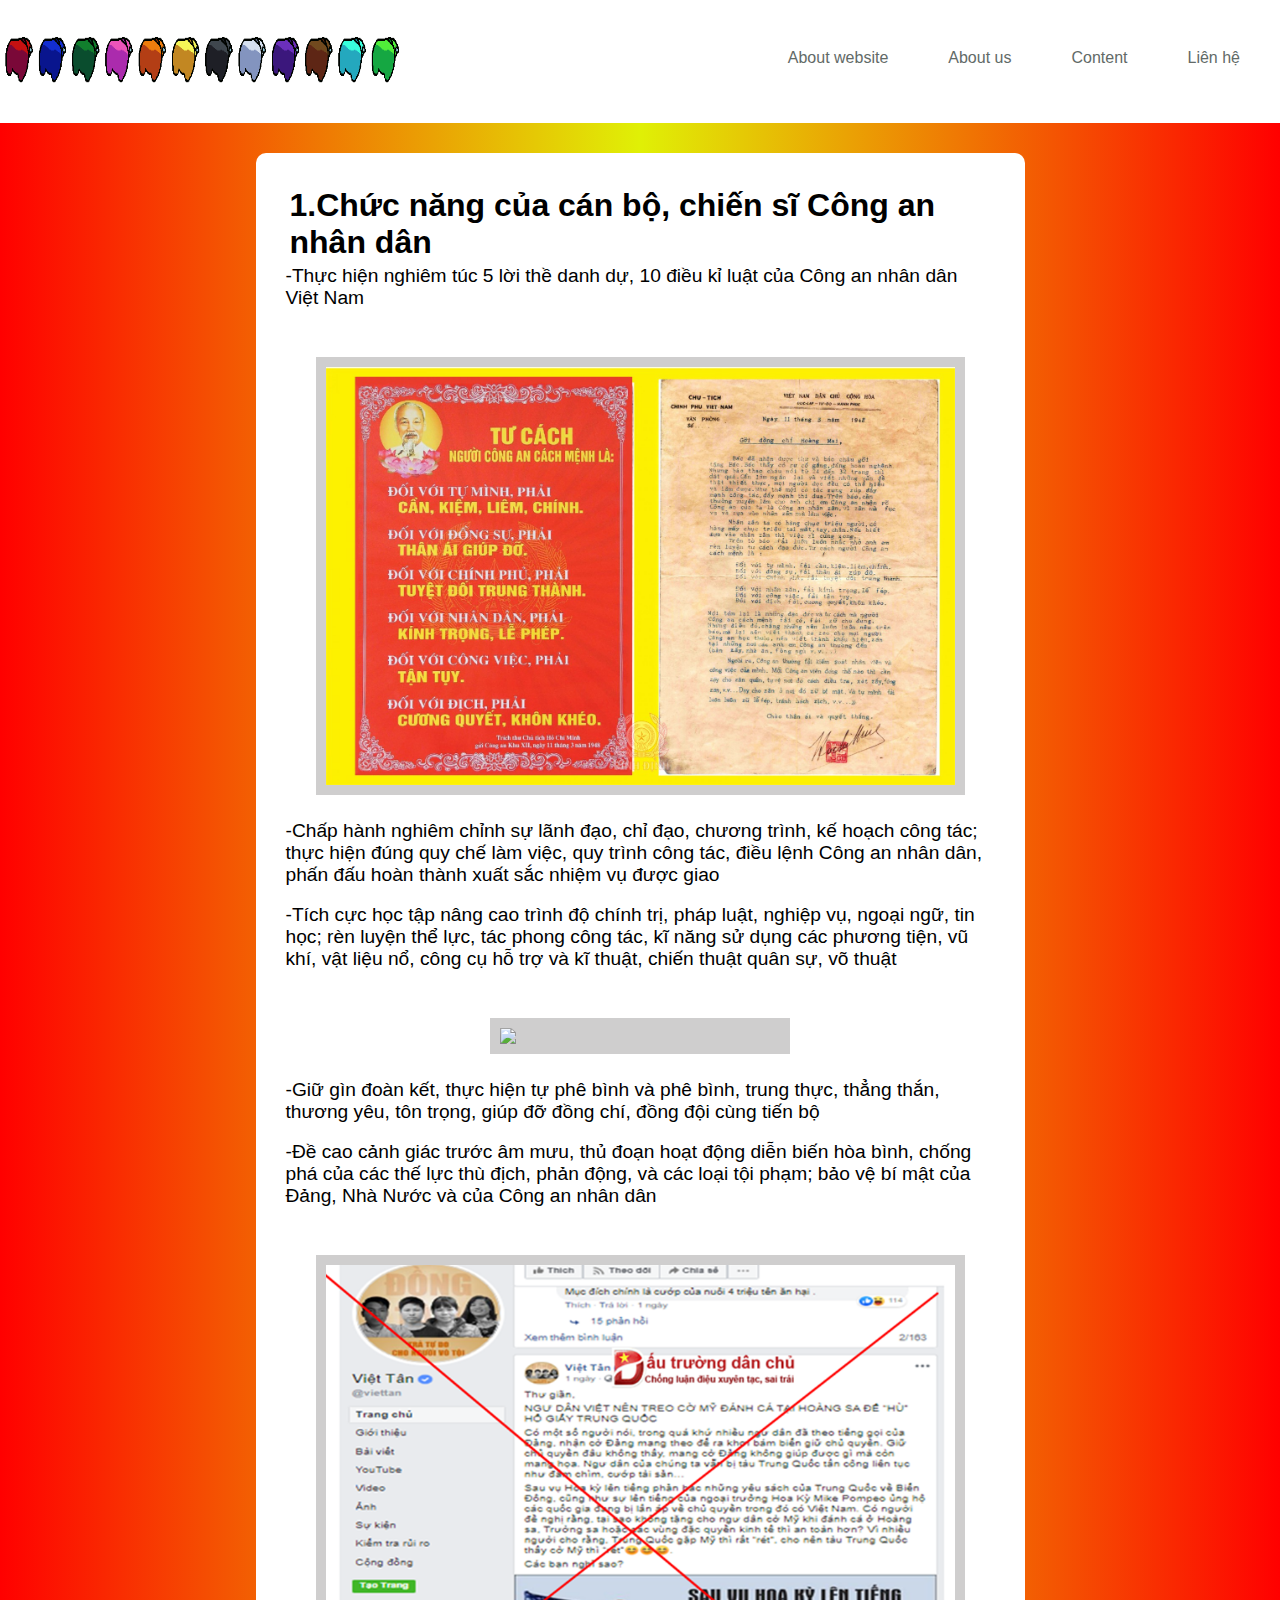
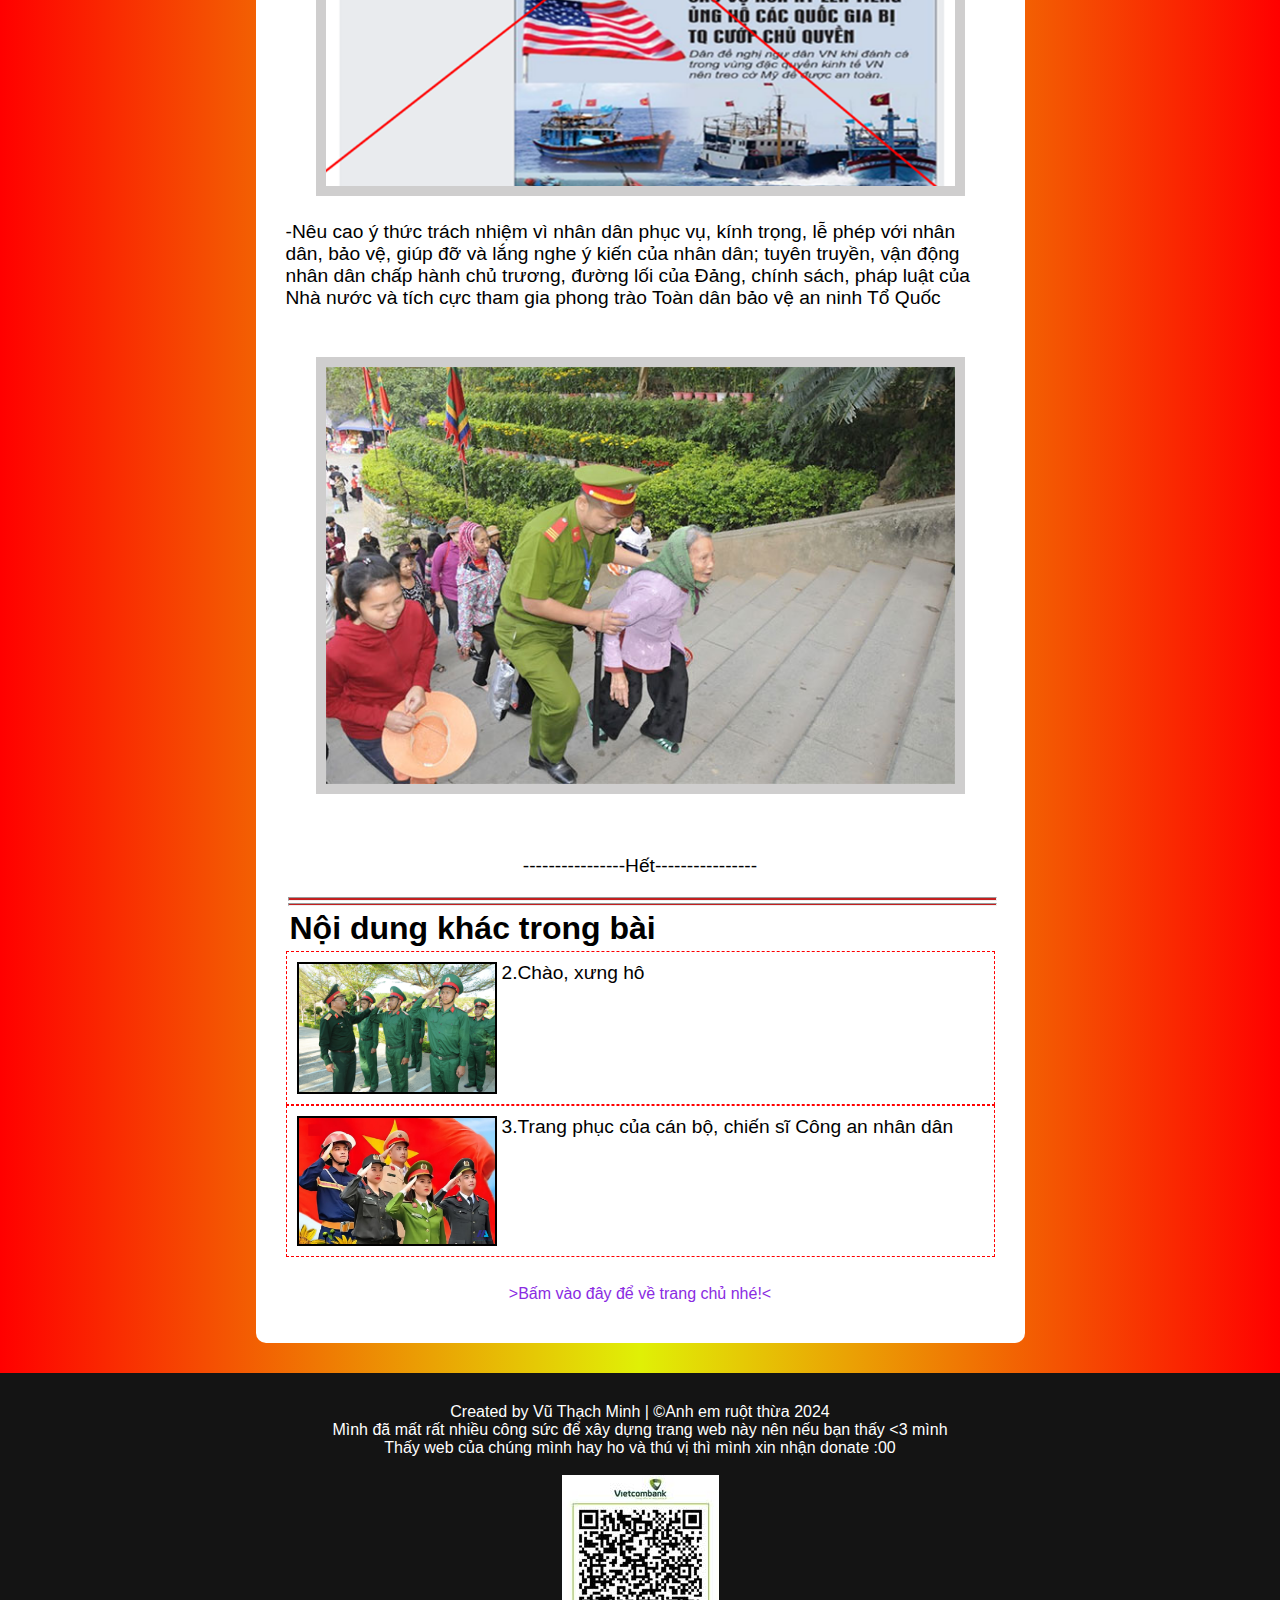
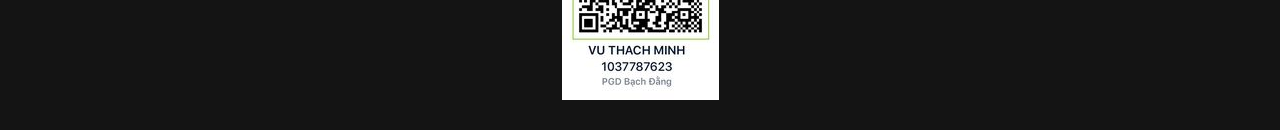
==== I.html @ 28a493ef "Add files via upload" ====
<!DOCTYPE html>
<html lang="en">
<head>
    <meta charset="UTF-8">
    <meta http-equiv="X-UA-Compatible" content="IE=edge">
    <meta name="viewport" content="width=device-width, initial-scale=1.0">
    <title>1.Chức năng của cán bộ , chiến sĩ Công an nhân dân</title>
    <link rel="stylesheet" href="style.css">
</head>
<body>
      
    <div id="wrapper">
        <div id="header">
            <a href="index.html" title="Presented by AERT" id="logo">
                <img src="assets/logo.gif" alt="">
            </a>
            <div id="menu">
                <div class="item">
                    <a href="About_web.html">About website</a>
                </div>
                <div class="item">
                    <a href="About_us.html">About us</a>
                </div>
                <div class="item">
                    <a href="Content.html">Content</a>
                </div>
                <div class="item">
                    <a href="Contact.html">Liên hệ</a>
                </div>
            </div>
            
        </div>    
        <div id="banner">
            <div id="maintext">
                <h1>1.Chức năng của cán bộ, chiến sĩ Công an nhân dân</h1>
                <p>-Thực hiện nghiêm túc 5 lời thề danh dự, 10 điều kỉ luật của Công an nhân dân Việt Nam</p><br>
                <div id="thư">
                    <img src="assets\I\hcm.png" >  
                </div>
                <p>-Chấp hành nghiêm chỉnh sự lãnh đạo, chỉ đạo, chương trình, kế hoạch công tác; thực hiện đúng quy chế làm việc, quy trình công tác, điều lệnh Công an nhân dân, phấn đấu hoàn thành xuất sắc nhiệm vụ được giao</p><br>
                

                <p>-Tích cực học tập nâng cao trình độ chính trị, pháp luật, nghiệp vụ, ngoại ngữ, tin học; rèn luyện thể lực, tác phong công tác, kĩ năng sử dụng các phương tiện, vũ khí, vật liệu nổ, công cụ hỗ trợ và kĩ thuật, chiến thuật quân sự, võ thuật</p><br>  
                <div id="thư">
                    <img src="assets\I\nv.PNG" >  
                </div>
                <p>-Giữ gìn đoàn kết, thực hiện tự phê bình và phê bình, trung thực, thẳng thắn, thương yêu, tôn trọng, giúp đỡ đồng chí, đồng đội cùng tiến bộ</p><br>
                <p>-Đề cao cảnh giác trước âm mưu, thủ đoạn hoạt động diễn biến hòa bình, chống phá của các thế lực thù địch, phản động, và các loại tội phạm; bảo vệ bí mật của Đảng, Nhà Nước và của Công an nhân dân</p><br>
                <div id="thư">
                    <img src="assets\I\3que.png" >  
                </div>
                <p>-Nêu cao ý thức trách nhiệm vì nhân dân phục vụ, kính trọng, lễ phép với nhân dân, bảo vệ, giúp đỡ và lắng nghe ý kiến của nhân dân; tuyên truyền, vận động nhân dân chấp hành chủ trương, đường lối của Đảng, chính sách, pháp luật của Nhà nước và tích cực tham gia phong trào Toàn dân bảo vệ an ninh Tổ Quốc</p><br>
                <div id="thư">
                    <img src="assets\I\giup.png" >  
                </div>
                <br>
                <br>
                <div id="end">
                    <p>----------------Hết----------------</p>
                </div>
                <br>
                <hr id="space2">
                <hr id="space">
                <div>
                    <h1>Nội dung khác trong bài</h1>
                </div>
                
                <div class="Myitem">
                    <a href="II.html">
                        <img class="catelog" src="assets/II.png" alt="mục 2" width="200px">
                        <p>2.Chào, xưng hô</p>
                    </a>
                                    
                </div>
                <div class="Myitem">
                    <a href="III.html">
                        <img class="catelog" src="assets/III.jpg" alt="mục 3" width="200px">
                        <p>3.Trang phục của cán bộ, chiến sĩ Công an nhân dân</p>
                        
                    </a>               
                </div>
                <br>
                <br>
                <a id="return" href="index.html">>Bấm vào đây để về trang chủ nhé!<</a>
            </div>

            </div>
            
        </div>
        





    </div>
    <div id="footer">
        <p id="copyright">Created by Vũ Thạch Minh | ©Anh em ruột thừa 2024
        </p>
        <p id="copyright">Mình đã mất rất nhiều công sức để xây dựng trang web này nên nếu bạn thấy <3 mình</p>
        <p id="copyright">Thấy web của chúng mình hay ho và thú vị thì mình xin nhận donate :00</p>            
        <br>
        <div id="donate"><img src="assets/donate.jpg" ></div>   
    </div>         



    <script src="script.js"></script>
</body>
</html>
---- style.css ----
#logo img{
    width: 400px;
    height: 50px;
    
    float: right;
    
}
@import url('https://fonts.googleapis.com/css2?family=Poppins:ital,wght@0,400;0,500;0,600;1,200;1,400;1,500&display=swap');
*{
    padding:0;
    margin:0;
    box-sizing: border-box;
    font-family:'Poppins', sans-serif;
   
}

#wrapper {
    
    width: 100%;
    height: fit-content;

}
#header {
    
    max-width: 100%;
    
    margin-top:33px;
    display: flex;
    justify-content: space-between;
    align-items: center;    
    flex-wrap: wrap;
    
}

#menu {
    list-style:none;
    display: flex;
    flex-wrap: wrap;
    justify-content: space-around;
    padding: 10px;
    
}

#menu .item {
    margin:0px 30px;
}

#menu .item1 {
    display: flex;
}
#menu .item2 {
    display: flex;

}
#menu .item a {
    color:#626A67;
    text-decoration: none;
}
#menu .item a:hover{
    color: rgb(250, 167, 229);
}

#banner {
    width: 100%;
    background: linear-gradient(90deg , rgb(255, 0, 0) ,rgb(224, 240, 6) , red) ; 
    height: 100%;
    margin-top:40px;
    display: flex;
    justify-content: center;
    justify-items: center;
    padding: 0px 130px 0px 130px;
    position:relative;
}
#maintext{
    max-width: 769px;
    min-width: 300px;
    height: fit-content;
    margin-top: 30px ;
    margin-bottom: 30px;
    background: white;
    padding: 30px ;
    border-radius: 10px;
    display: inline-block;
    
}
#maintext p{
    font-size: larger;
}
h1{
    
    margin: 2px;
    padding: 2px;
}
.Myitem{
    display: inline-block;

    padding: 10px;
    width: 100%;
    transition: 0.25s;
    
}
.Myitem p{
    margin-left: 2px;
    
}
.Myitem a{
    text-decoration: none;
    
    
    
}
.Myitem img{
    float: left;
    margin-right: 5px;
    border: 2px solid black;
    transition: 0.25s;
}
.Myitem:not(:hover){
    
    border:1px dashed red;
    background-color: white;
    color: black;
}


.Myitem:hover{
    
    border:1px dashed red;
    background-color: pink;
    color: red;
}
.Myitem img:hover{
    border: 2px solid red;
    cursor: pointer;
}
.Myitem a{
    color: black;
}
.Myitem a:hover{
    color: red;
    
}
.Myitem a:not(hover){
    color:black;
}    
.textabout{
    margin: 5px;
    padding: 2px;
}
#return{
    display: flex;
    color: blueviolet;
    text-decoration: none;
    margin: 10px;
    justify-content: center;
    align-items: center;
} 
.about_text{
    display: flex;
    justify-content: center;
    color: rgba(203, 28, 219, 0.842);
    font-family:'Gill Sans', 'Gill Sans MT', Calibri, 'Trebuchet MS', sans-serif
}
#About_us{
    text-decoration: none;
}  


#footer{
    padding: 10px;
    
    background-color: rgb(20, 20, 20);
    color: rgb(255, 255, 255);
    
    
    padding: 30px 30px;
    max-height: 100%;
}
#copyright{
    display: flex;
    justify-content:center;
    align-content: center;
    
}

#donate{
    display:flex;
    justify-content:center;
    align-items:center ;
}
ol{
    display: flexbox;
    padding: 3px;
    text-align: center;
}

#end{
    display: flex;
    justify-content: center ;
    align-items: center;
}
#space{
    background-color: rgb(196, 31, 31);
    height: 3px;
    width: 100%;
    margin:2px 0px 0px 2px;
    
}
#space2{
    background-color: rgb(196, 31, 31);
    height: 4px;
    width: 100%;
    margin:2px 0px 0px 2px;
    
}
#trangphuc{
    display:flex;
    margin :10px;
    margin-bottom: 5px;
    padding: 20px;    
   
    justify-content: center;
}
#trangphuc img{
    padding: 10px;
    
    

    background-color: rgba(136, 134, 134, 0.404);
}
#thư{
    display:flex;
    margin :10px;
    margin-bottom: 5px;
    padding: 20px;    
   
    justify-content: center;
}
#thư img{
    padding: 10px;
    min-width: 300px;
    

    background-color:  rgba(136, 134, 134, 0.404);
}
#description{
    position: relative;
    text-align:center;
    
    font-style: italic;
    
}
#video{
    display: flex;
    justify-content: center;
}
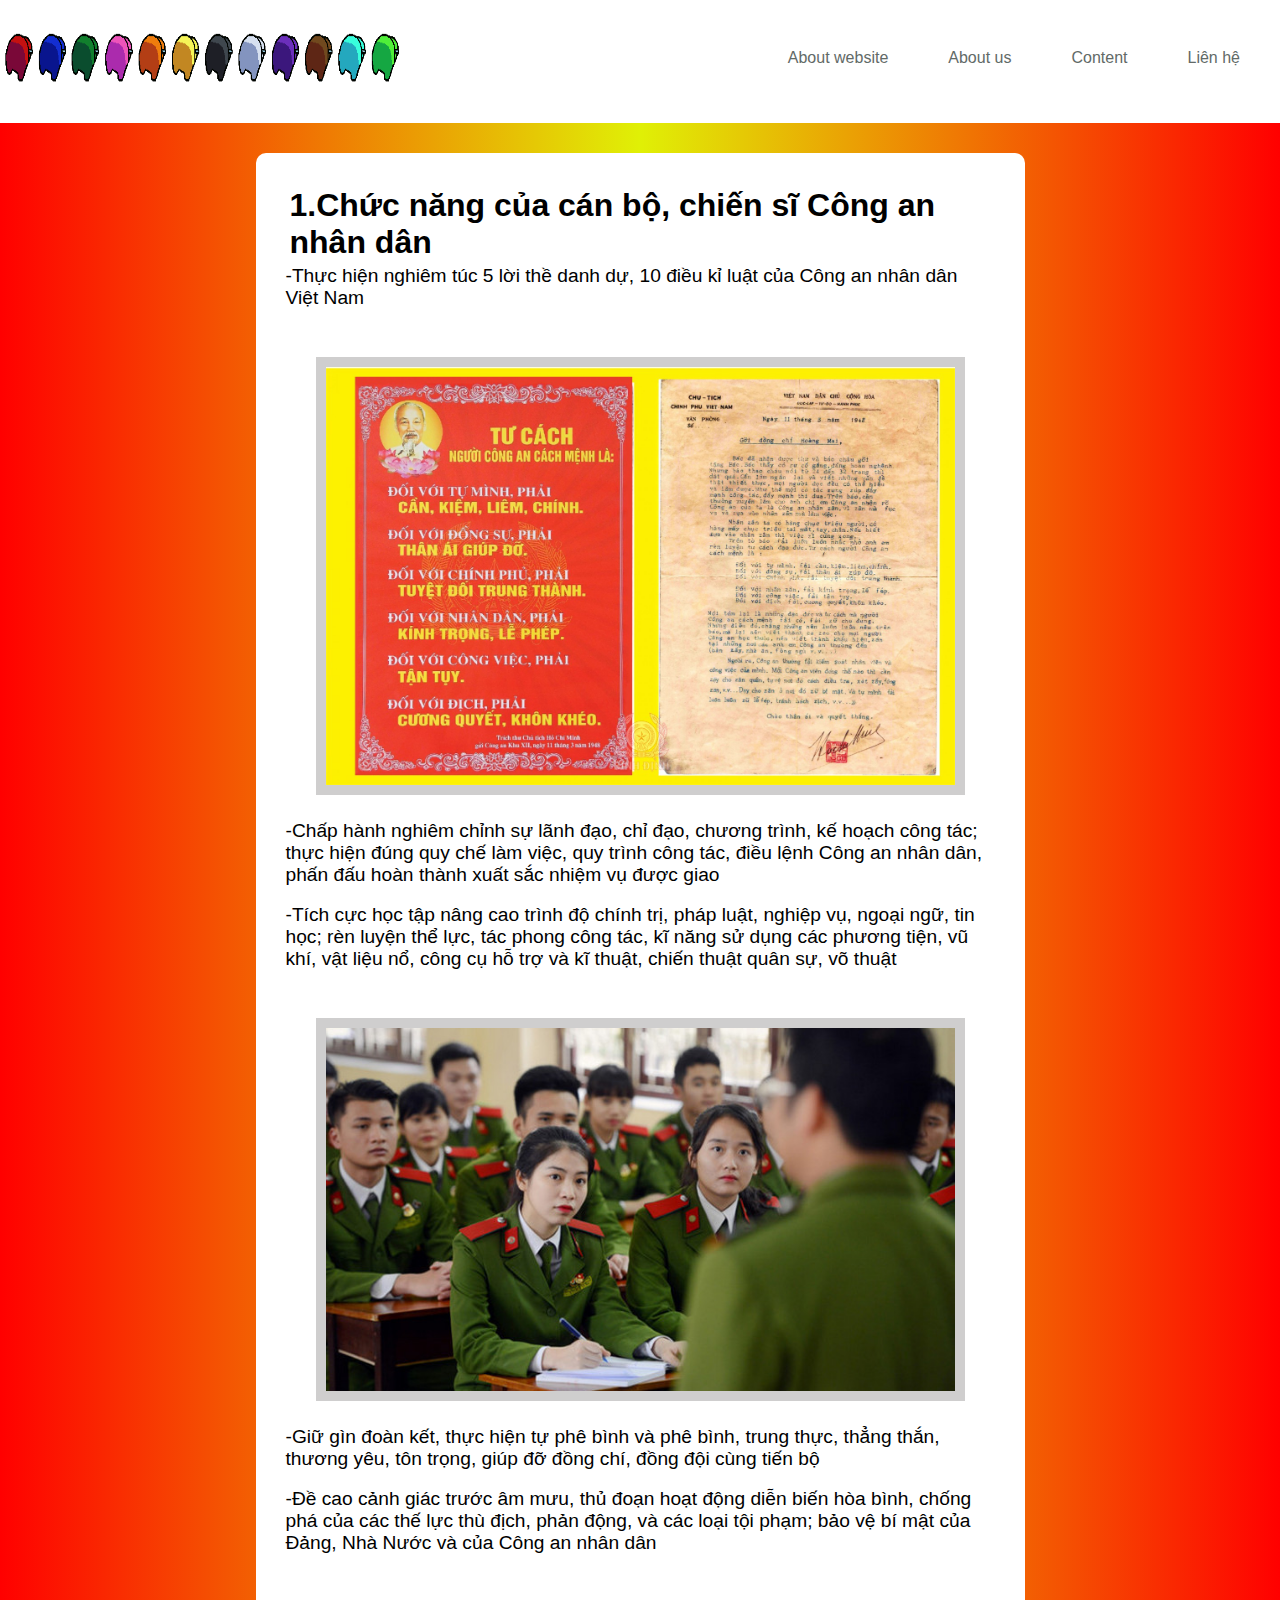
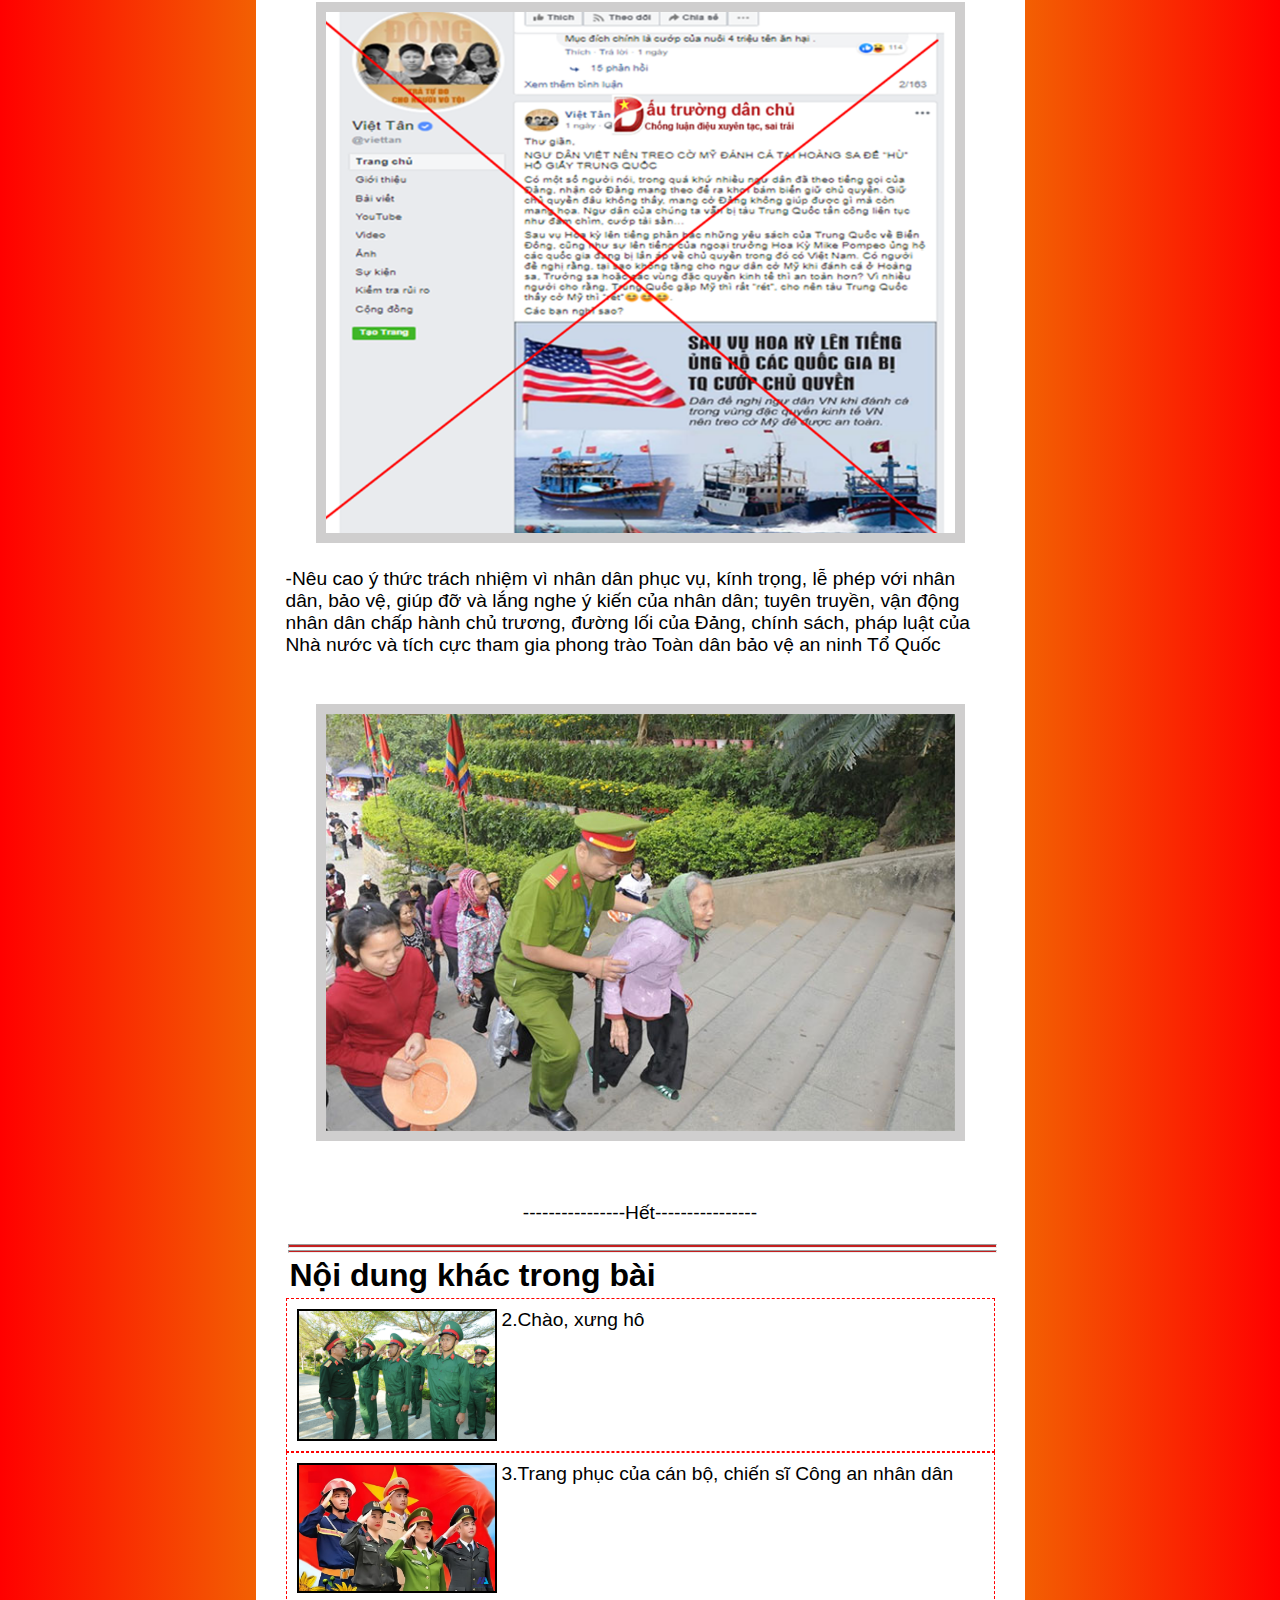
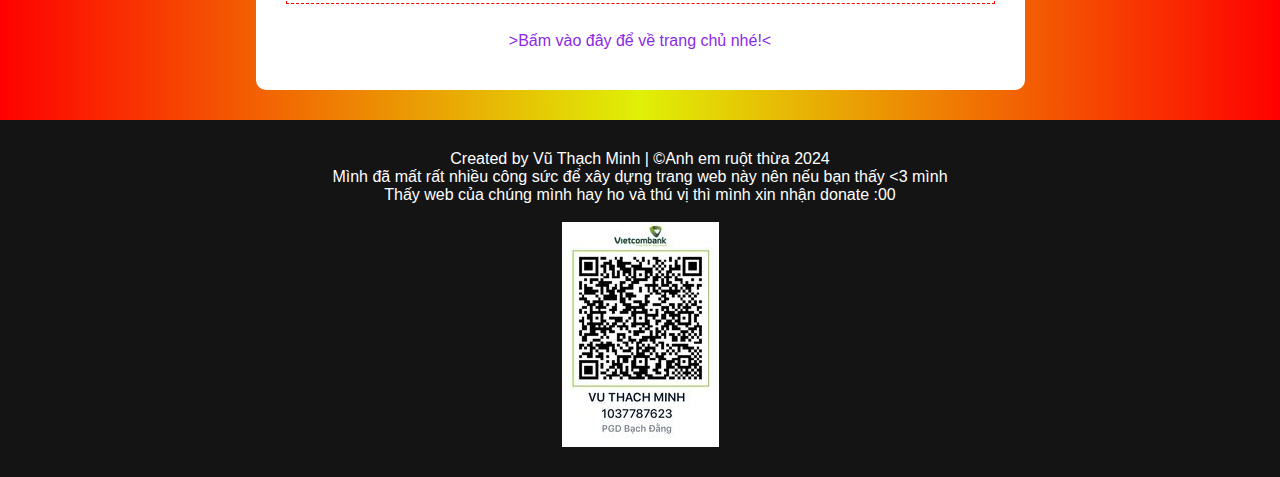
==== commit a5d2a639: "Update I.html" ====
--- a/I.html
+++ b/I.html
@@ -42,7 +42,7 @@
 
                 <p>-Tích cực học tập nâng cao trình độ chính trị, pháp luật, nghiệp vụ, ngoại ngữ, tin học; rèn luyện thể lực, tác phong công tác, kĩ năng sử dụng các phương tiện, vũ khí, vật liệu nổ, công cụ hỗ trợ và kĩ thuật, chiến thuật quân sự, võ thuật</p><br>  
                 <div id="thư">
-                    <img src="assets\I\nv.PNG" >  
+                    <img src="assets\I\nv.png" > 
                 </div>
                 <p>-Giữ gìn đoàn kết, thực hiện tự phê bình và phê bình, trung thực, thẳng thắn, thương yêu, tôn trọng, giúp đỡ đồng chí, đồng đội cùng tiến bộ</p><br>
                 <p>-Đề cao cảnh giác trước âm mưu, thủ đoạn hoạt động diễn biến hòa bình, chống phá của các thế lực thù địch, phản động, và các loại tội phạm; bảo vệ bí mật của Đảng, Nhà Nước và của Công an nhân dân</p><br>
@@ -107,4 +107,4 @@
 
     <script src="script.js"></script>
 </body>
-</html>+</html>
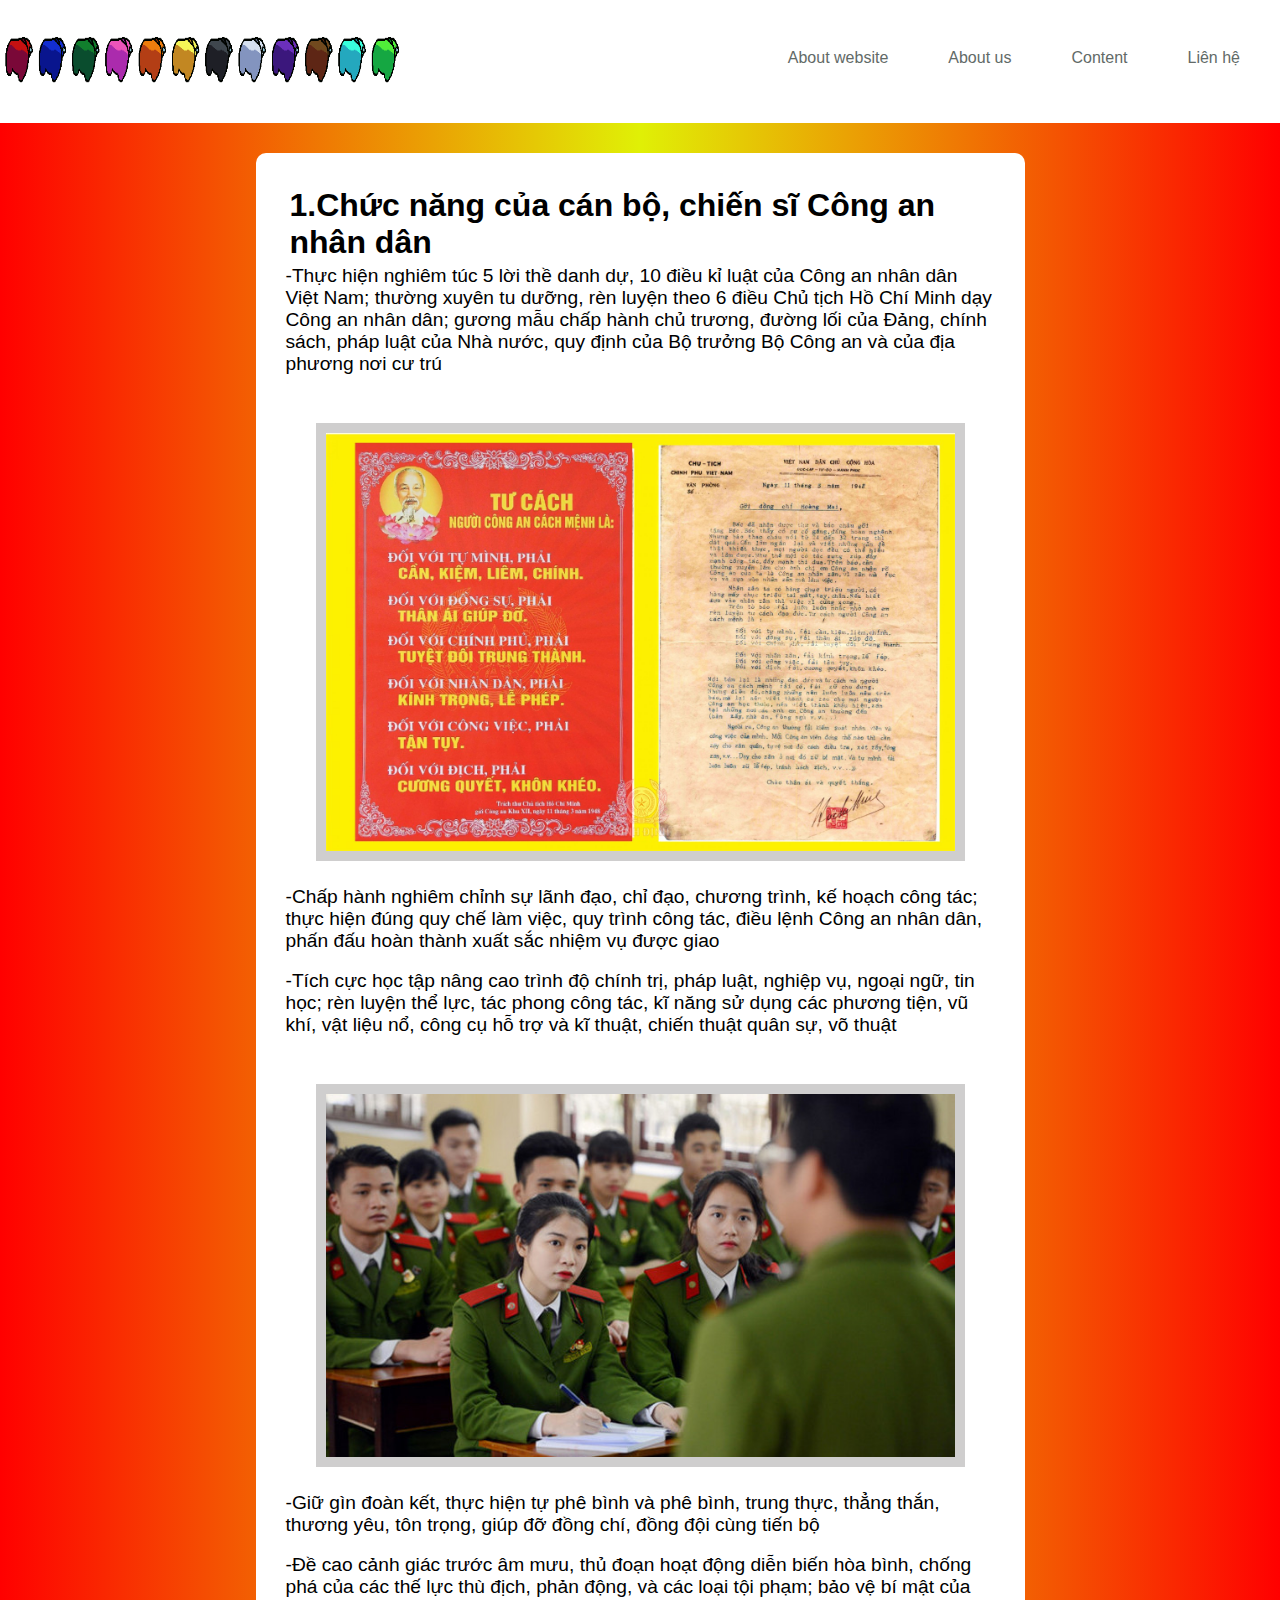
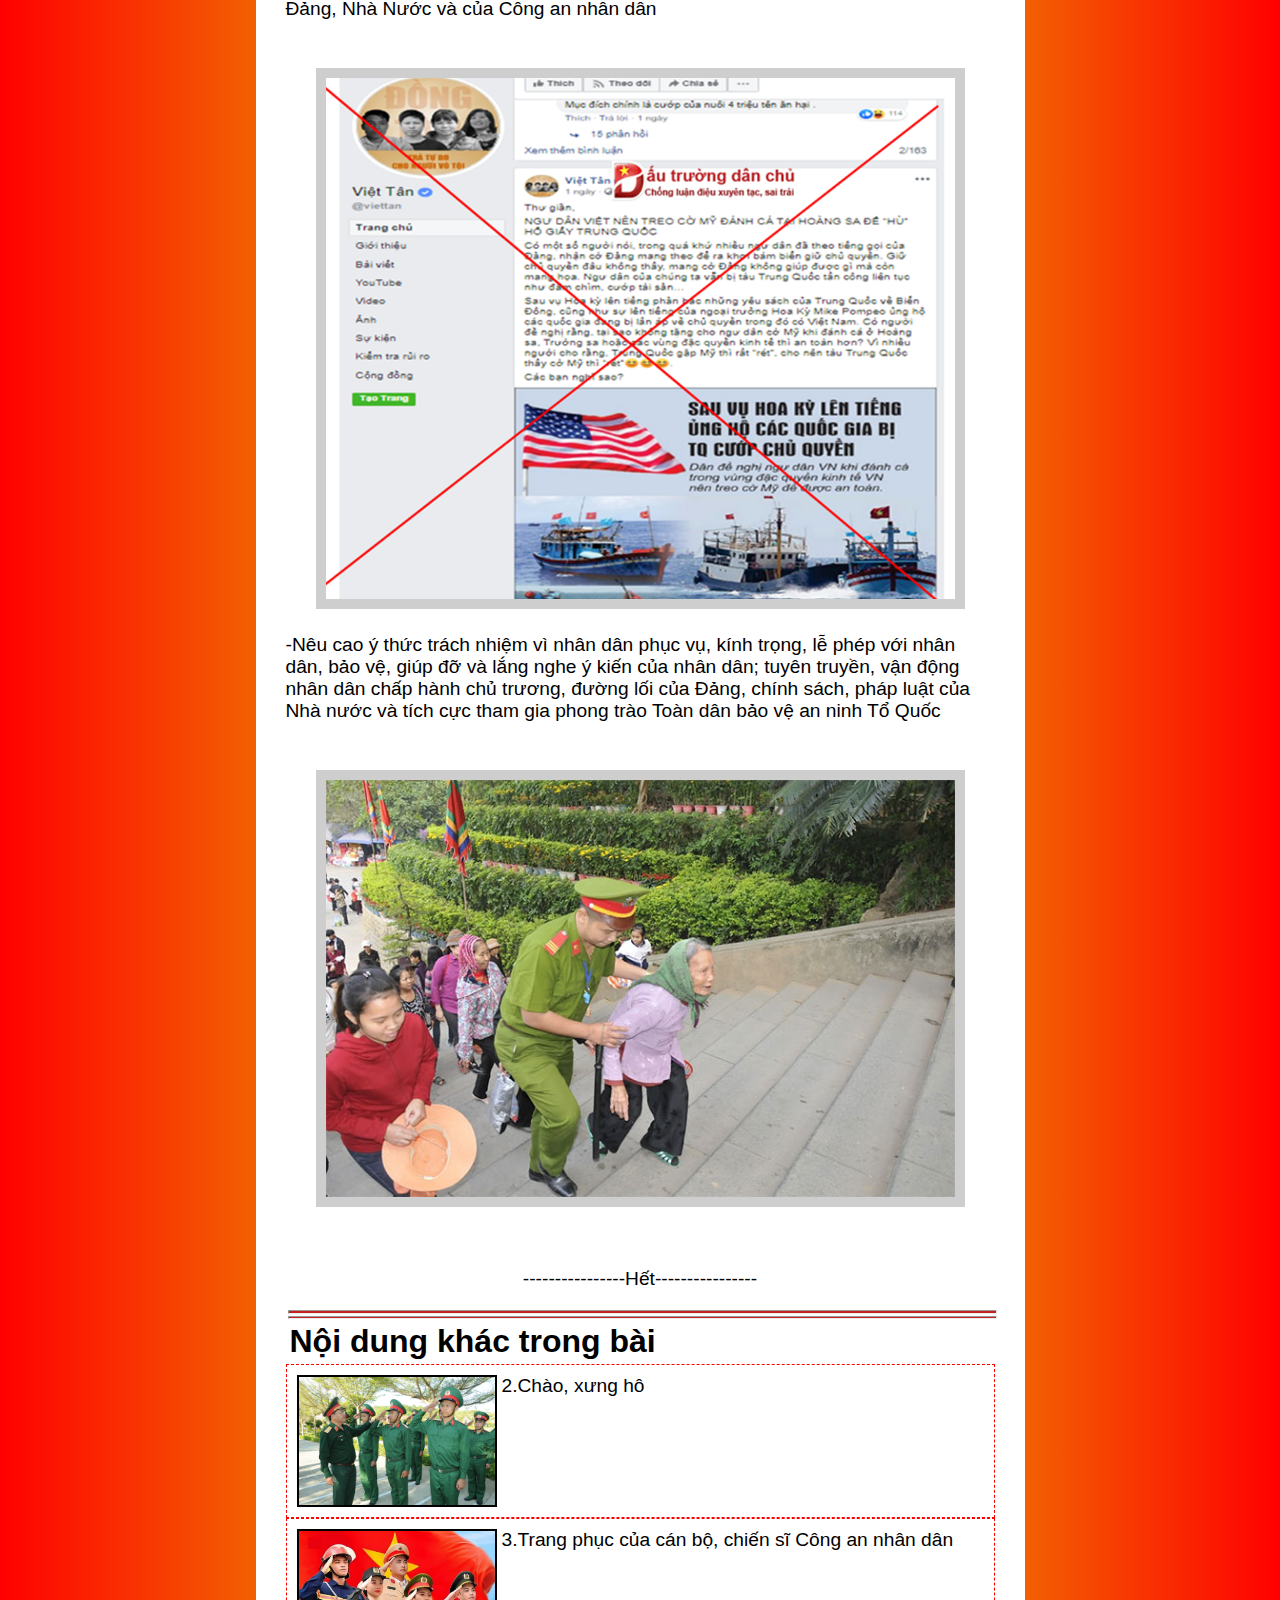
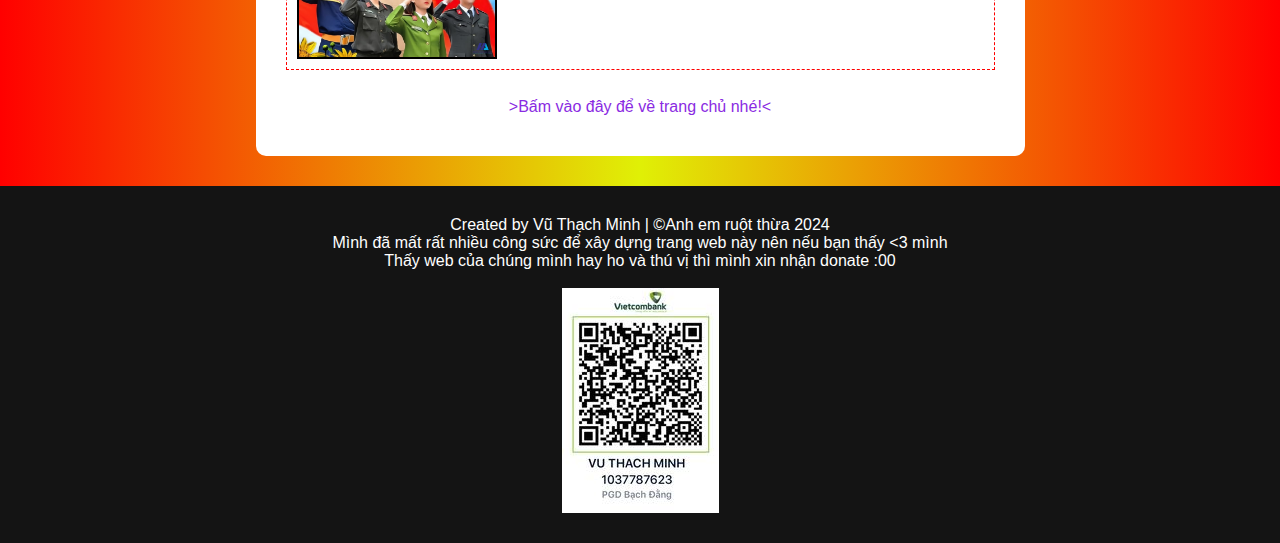
==== commit db0dc45e: "Update I.html" ====
--- a/I.html
+++ b/I.html
@@ -33,7 +33,7 @@
         <div id="banner">
             <div id="maintext">
                 <h1>1.Chức năng của cán bộ, chiến sĩ Công an nhân dân</h1>
-                <p>-Thực hiện nghiêm túc 5 lời thề danh dự, 10 điều kỉ luật của Công an nhân dân Việt Nam</p><br>
+                <p>-Thực hiện nghiêm túc 5 lời thề danh dự, 10 điều kỉ luật của Công an nhân dân Việt Nam; thường xuyên tu dưỡng, rèn luyện theo 6 điều Chủ tịch Hồ Chí Minh dạy Công  an nhân dân; gương mẫu chấp hành chủ trương, đường lối của Đảng, chính sách, pháp luật của Nhà nước, quy định của Bộ trưởng Bộ Công an và của địa phương nơi cư trú</p><br>
                 <div id="thư">
                     <img src="assets\I\hcm.png" >  
                 </div>
--- a/style.css
+++ b/style.css
@@ -158,7 +158,7 @@
 .about_text{
     display: flex;
     justify-content: center;
-    color: rgba(203, 28, 219, 0.842);
+    color: red;
     font-family:'Gill Sans', 'Gill Sans MT', Calibri, 'Trebuchet MS', sans-serif
 }
 #About_us{
@@ -253,4 +253,4 @@
 #video{
     display: flex;
     justify-content: center;
-}+}
